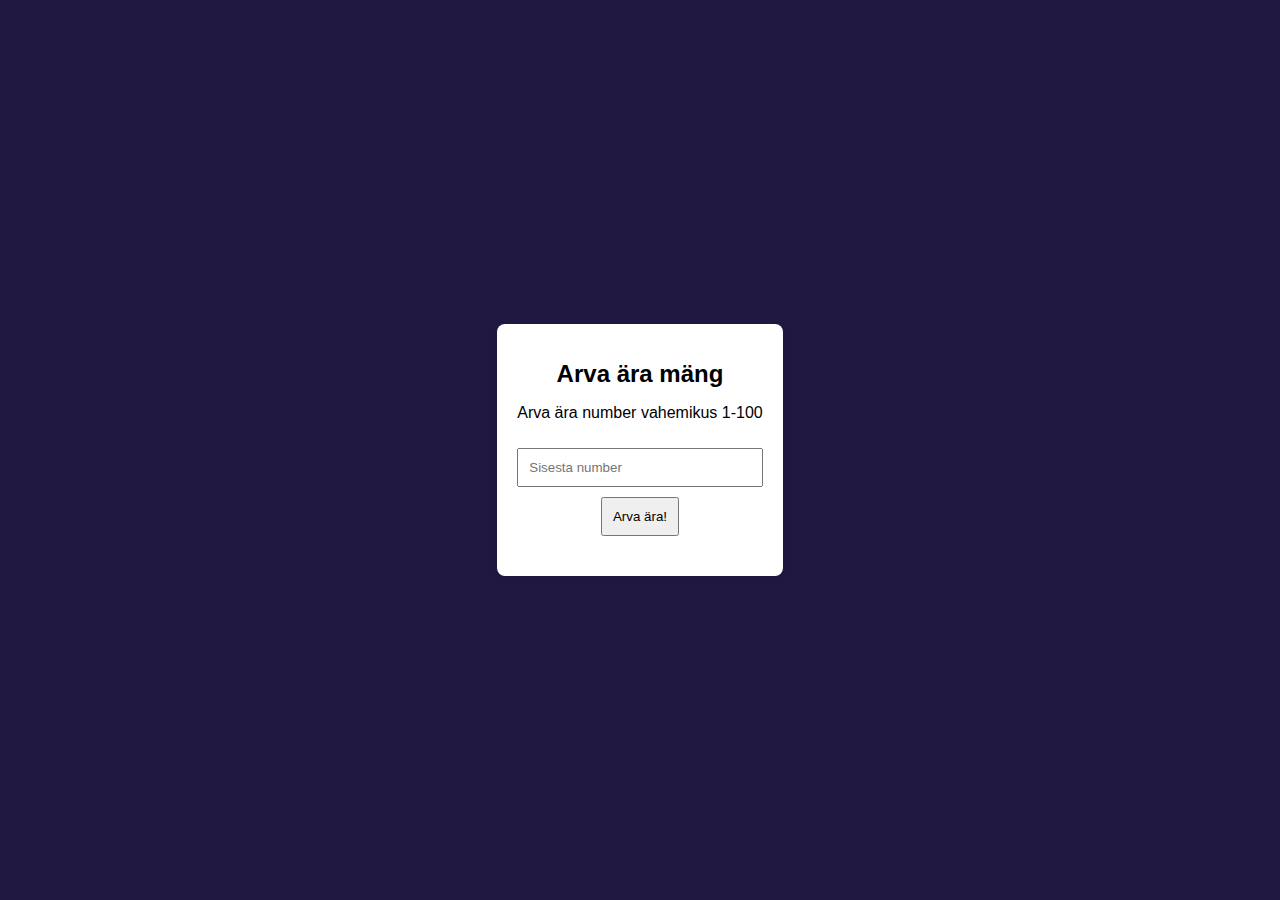
==== index.html @ 463cce16 "projekt2" ====
<link rel="stylesheet" href="style.css">
<script src="script.js"></script>

<!DOCTYPE html>
<html lang="et">
<head>
    <meta charset="UTF-8">
    <meta name="viewport" content="width=device-width, initial-scale=1.0">
    <title>Arva ära mäng</title>
    <link rel="stylesheet" href="styles.css">
</head>
<body>
    <div class="container">
        <h1>Arva ära mäng</h1>
        <p>Arva ära number vahemikus 1-100</p>
        <input type="number" id="guess" placeholder="Sisesta number" min="1" max="100">
        <button id="submit">Arva ära!</button>
        <button id="restart" style="display: none;">Taaskäivita mäng</button>
        <p id="message"></p>
        <p id="attempts"></p>
    </div>
    <script src="script.js"></script>
</body>
</html>
---- style.css ----
body {
    font-family: Arial, sans-serif;
    background-color: #211842;
    display: flex;
    justify-content: center;
    align-items: center;
    height: 100vh;
    margin: 0;
}

.container {
    background: rgb(255, 255, 255);
    padding: 20px;
    border-radius: 8px;
    box-shadow: 0 2px 10px rgba(0, 0, 0, 0.1);
    text-align: center;
}

h1 {
    font-size: 24px;
}

input {
    padding: 10px;
    margin-top: 10px;
    width: 100%;
    box-sizing: border-box;
}

button {
    padding: 10px;
    margin-top: 10px;
    cursor: pointer;
}

#message {
    margin-top: 20px;
    font-weight: bold;
}

.correct {
    color: green;
}

.too-low {
    color: blue;
}

.too-high {
    color: red;
}
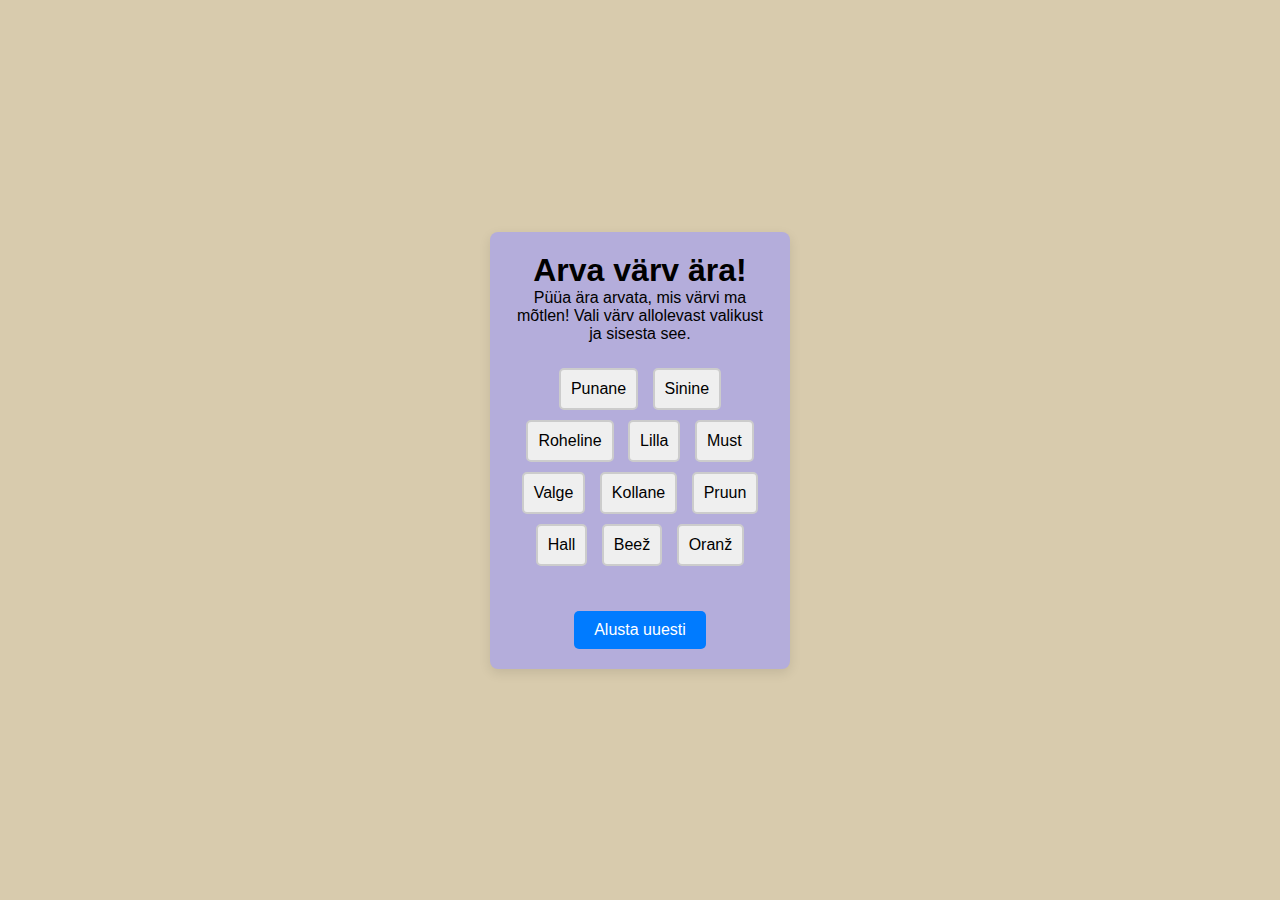
==== commit 24b1ce89: "sandra" ====
--- a/index.html
+++ b/index.html
@@ -1,25 +1,35 @@
-<link rel="stylesheet" href="style.css">
-<script src="script.js"></script>
-
 <!DOCTYPE html>
 <html lang="et">
 <head>
-    <meta charset="UTF-8">
-    <meta name="viewport" content="width=device-width, initial-scale=1.0">
-    <title>Arva ära mäng</title>
-    <link rel="stylesheet" href="styles.css">
+    <title>Arva värv ära mäng</title>
+    <link rel="stylesheet" href="style.css">
+    <meta http-equiv="Content-Type" content="text/html;charset=UTF-8">
 </head>
 <body>
-    <div class="container">
-        <h1>Arva ära mäng</h1>
-        <p>Arva ära number vahemikus 1-100</p>
-        <input type="number" id="guess" placeholder="Sisesta number" min="1" max="100">
-        <button id="submit">Arva ära!</button>
-        <button id="restart" style="display: none;">Taaskäivita mäng</button>
-        <p id="message"></p>
-        <p id="attempts"></p>
+    <div class="game-container">
+        <h1>Arva värv ära!</h1>
+        <p id="instructions">Püüa ära arvata, mis värvi ma mõtlen! Vali värv allolevast valikust ja sisesta see.</p>
+        <div class="color-options">
+            <button class="color-button" id="punane">Punane</button>
+            <button class="color-button" id="sinine">Sinine</button>
+            <button class="color-button" id="roheline">Roheline</button>
+            <button class="color-button" id="lilla">Lilla</button>
+            <button class="color-button" id="must">Must</button>
+            <button class="color-button" id="valge">Valge</button>
+            <button class="color-button" id="kollane">Kollane</button>
+            <button class="color-button" id="pruun">Pruun</button>
+            <button class="color-button" id="hall">Hall</button>
+            <button class="color-button" id="beež">Beež</button>
+            <button class="color-button" id="oranž">Oranž</button>
+        </div>
+        <div class="feedback">
+            <p id="feedbackMessage"></p>
+            <p id="attemptsMessage"></p>
+        </div>
+
+        <button id="resetButton" class="reset-button">Alusta uuesti</button>
     </div>
+
     <script src="script.js"></script>
 </body>
-</html>
-
+</html>--- a/style.css
+++ b/style.css
@@ -1,52 +1,66 @@
+* {
+    margin: 0;
+    padding: 0;
+    box-sizing: border-box;
+}
+
 body {
     font-family: Arial, sans-serif;
-    background-color: #211842;
+    background-color: #d8cbad;
     display: flex;
     justify-content: center;
     align-items: center;
     height: 100vh;
     margin: 0;
 }
-
-.container {
-    background: rgb(255, 255, 255);
+.game-container {
+    background-color: rgb(180, 173, 219);
+    border-radius: 8px;
     padding: 20px;
-    border-radius: 8px;
-    box-shadow: 0 2px 10px rgba(0, 0, 0, 0.1);
     text-align: center;
+    box-shadow: 0px 4px 12px rgba(0, 0, 0, 0.1);
+    width: 300px;
+}
+.color-options {
+    margin-top: 20px;
+}
+.color-button {
+    padding: 10px;
+    margin: 5px;
+    font-size: 16px;
+    cursor: pointer;
+    border: 2px solid #ccc;
+    border-radius: 5px;
+    transition: background-color 0.3s ease;
+}
+.color-button:hover {
+    background-color: #e0e0e0;
+}
+.feedback {
+    margin-top: 20px;
 }
 
-h1 {
-    font-size: 24px;
+#feedbackMessage {
+    font-size: 18px;
+    font-weight: bold;
+    color: #333;
 }
 
-input {
-    padding: 10px;
-    margin-top: 10px;
-    width: 100%;
-    box-sizing: border-box;
+#attemptsMessage {
+    font-size: 16px;
+    color: #666;
+}
+.reset-button {
+    padding: 10px 20px;
+    font-size: 16px;
+    margin-top: 20px;
+    border: none;
+    background-color: #007BFF;
+    color: white;
+    cursor: pointer;
+    border-radius: 5px;
 }
 
-button {
-    padding: 10px;
-    margin-top: 10px;
-    cursor: pointer;
-}
-
-#message {
-    margin-top: 20px;
-    font-weight: bold;
-}
-
-.correct {
-    color: green;
-}
-
-.too-low {
-    color: blue;
-}
-
-.too-high {
-    color: red;
-}
-
+.reset-button:hover {
+    background-color: #0056b3;
+}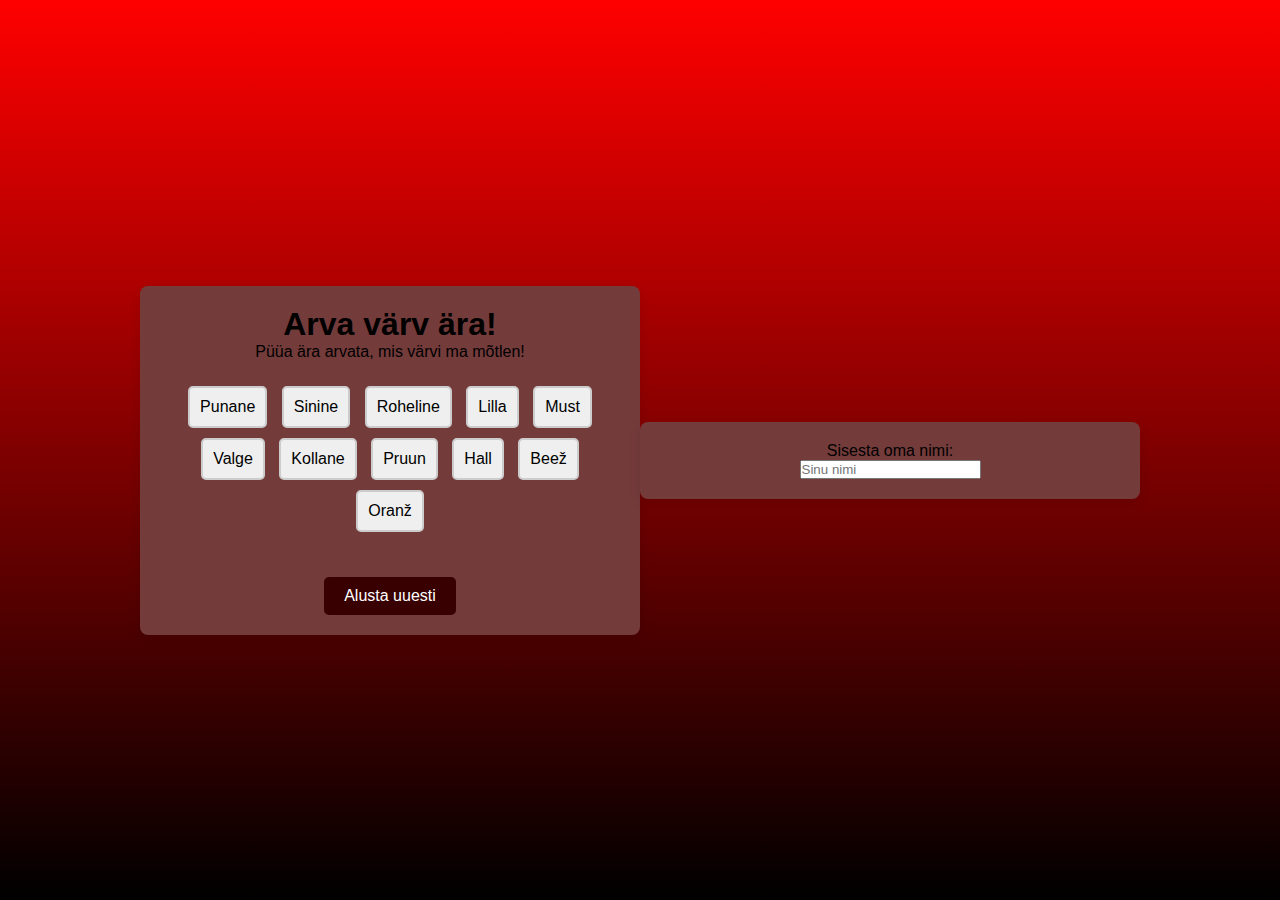
==== commit 208db094: "sandra" ====
--- a/index.html
+++ b/index.html
@@ -8,7 +8,7 @@
 <body>
     <div class="game-container">
         <h1>Arva värv ära!</h1>
-        <p id="instructions">Püüa ära arvata, mis värvi ma mõtlen! Vali värv allolevast valikust ja sisesta see.</p>
+        <p id="instructions">Püüa ära arvata, mis värvi ma mõtlen!</p>
         <div class="color-options">
             <button class="color-button" id="punane">Punane</button>
             <button class="color-button" id="sinine">Sinine</button>
@@ -29,7 +29,16 @@
 
         <button id="resetButton" class="reset-button">Alusta uuesti</button>
     </div>
+<div class="game-container">
+    <label for="username">Sisesta oma nimi:</label>
+    <input type="text" id="username" placeholder="Sinu nimi">
+</div>
 
+
+<div id="result" class="result">
+
+</div>
+</div>
     <script src="script.js"></script>
 </body>
 </html>--- a/style.css
+++ b/style.css
@@ -6,20 +6,20 @@
 
 body {
     font-family: Arial, sans-serif;
-    background-color: #d8cbad;
     display: flex;
+    background-image: linear-gradient(red,black);
     justify-content: center;
     align-items: center;
     height: 100vh;
     margin: 0;
 }
 .game-container {
-    background-color: rgb(180, 173, 219);
+    background-color: rgb(116, 59, 59);
     border-radius: 8px;
     padding: 20px;
     text-align: center;
     box-shadow: 0px 4px 12px rgba(0, 0, 0, 0.1);
-    width: 300px;
+    width: 500px;
 }
 .color-options {
     margin-top: 20px;
@@ -34,7 +34,7 @@
     transition: background-color 0.3s ease;
 }
 .color-button:hover {
-    background-color: #e0e0e0;
+    background-color: #ffffff;
 }
 .feedback {
     margin-top: 20px;
@@ -55,7 +55,7 @@
     font-size: 16px;
     margin-top: 20px;
     border: none;
-    background-color: #007BFF;
+    background-color: #380000;
     color: white;
     cursor: pointer;
     border-radius: 5px;
@@ -63,4 +63,17 @@
 
 .reset-button:hover {
     background-color: #0056b3;
+}
+
+.game-container {
+    display: flex;
+    flex-direction: column;
+    align-items: center;
+    margin-top: 20px;
+}
+
+.result {
+    margin-top: 15px;
+    font-weight: bold;
+    color: #333;
 }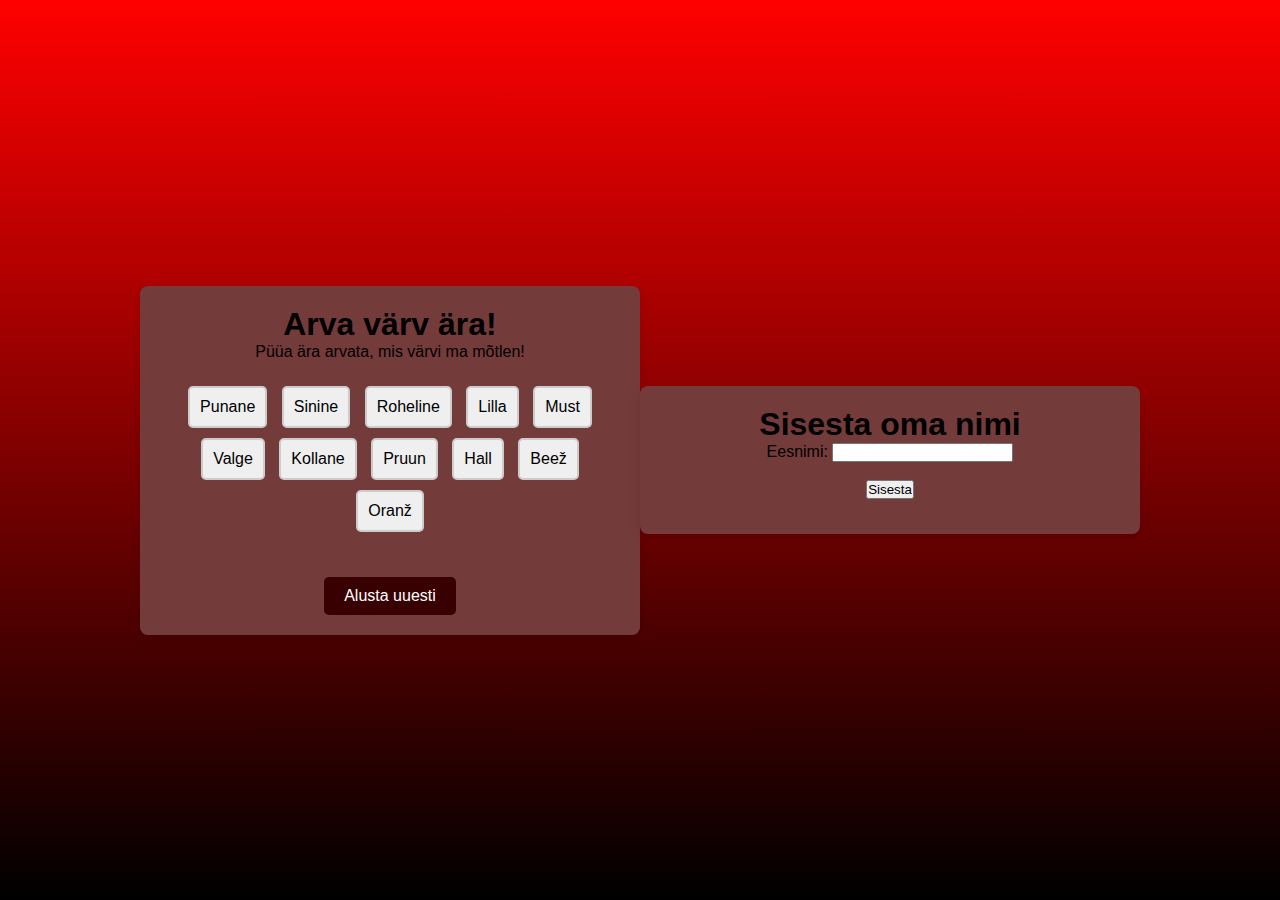
==== commit 70040966: "sandra" ====
--- a/index.html
+++ b/index.html
@@ -30,9 +30,22 @@
         <button id="resetButton" class="reset-button">Alusta uuesti</button>
     </div>
 <div class="game-container">
-    <label for="username">Sisesta oma nimi:</label>
-    <input type="text" id="username" placeholder="Sinu nimi">
-</div>
+    <html>
+<body>
+
+<h1>Sisesta oma nimi</h1>
+
+
+
+<form action="submitName" method="POST">
+    <label for="fname">Eesnimi:</label>
+    <input type="text" id="fname" name="fname"><br><br>
+    <input type="submit" value="Sisesta">
+</form>
+
+</body>
+</html>
+
 
 
 <div id="result" class="result">
@@ -41,4 +54,5 @@
 </div>
     <script src="script.js"></script>
 </body>
-</html>+</html>
+
--- a/style.css
+++ b/style.css
@@ -48,7 +48,7 @@
 
 #attemptsMessage {
     font-size: 16px;
-    color: #666;
+    color: #140d0d;
 }
 .reset-button {
     padding: 10px 20px;
@@ -75,5 +75,5 @@
 .result {
     margin-top: 15px;
     font-weight: bold;
-    color: #333;
+    color: #000000;
 }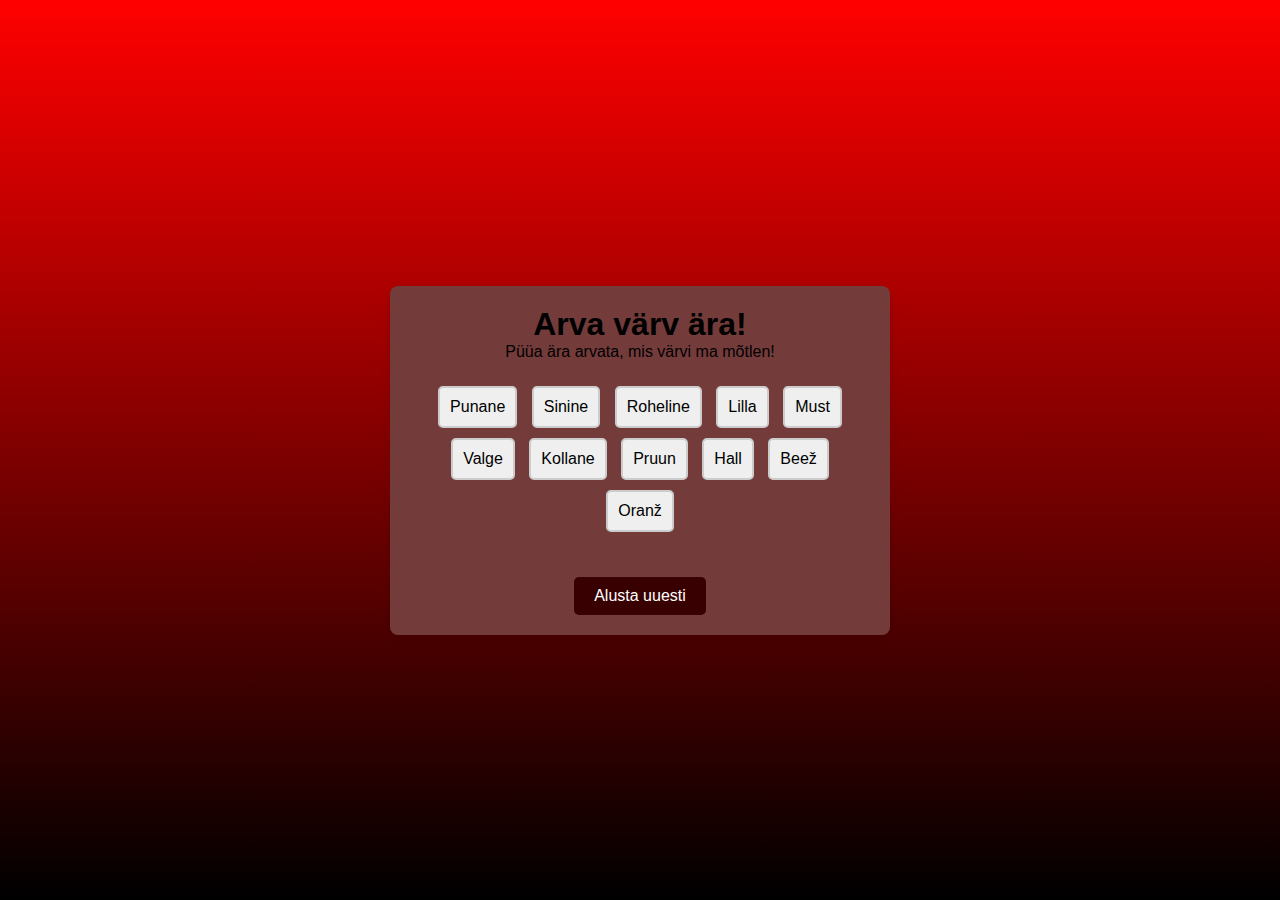
==== commit 94d97fea: "sandra" ====
--- a/index.html
+++ b/index.html
@@ -29,24 +29,7 @@
 
         <button id="resetButton" class="reset-button">Alusta uuesti</button>
     </div>
-<div class="game-container">
-    <html>
-<body>
-
-<h1>Sisesta oma nimi</h1>
-
-
-
-<form action="submitName" method="POST">
-    <label for="fname">Eesnimi:</label>
-    <input type="text" id="fname" name="fname"><br><br>
-    <input type="submit" value="Sisesta">
-</form>
-
-</body>
-</html>
-
-
+    
 
 <div id="result" class="result">
 
